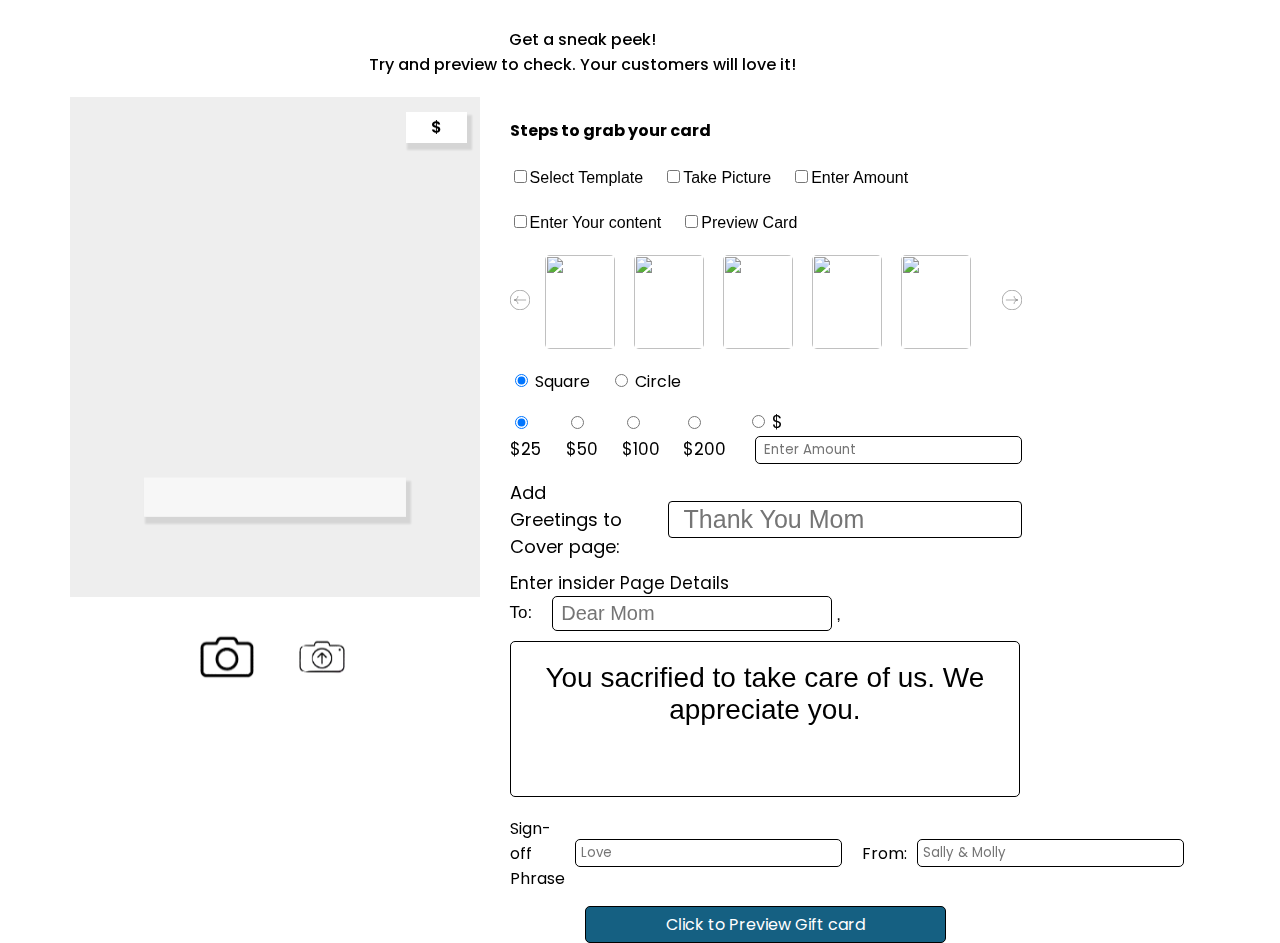
==== index.html @ 91e6f398 "steps checkboxes visibility improved" ====
<!DOCTYPE html>
<html lang="en">
  <head>
    <meta charset="UTF-8" />
    <meta name="viewport" content="width=device-width, initial-scale=1.0" />
    <title>Gift Card From</title>
    <link rel="stylesheet" type="text/css" href="./slick.css" />
    <link rel="stylesheet" type="text/css" href="slick-theme.css" />
    <script
      type="text/javascript"
      src="//code.jquery.com/jquery-1.11.0.min.js"
    ></script>
    <script
      type="text/javascript"
      src="//code.jquery.com/jquery-migrate-1.2.1.min.js"
    ></script>
    <script type="text/javascript" src="./slick.js"></script>
    <script src="https://cdn.jsdelivr.net/npm/heic2any/dist/heic2any.min.js"></script>
    <script>
      $(document).ready(function () {
        function initializeSlick() {
          if ($(window).width() < 750) {
            if (!$(".preview_cards_block").hasClass("slick-initialized")) {
              $(".preview_cards_block").slick({
                infinite: true,
                slidesToShow: 1,
                slidesToScroll: 1,
                arrows: true,
                prevArrow: `<span type='button' class='insta_prev_button insta_arrows'>
            <svg width="20" height="20" viewBox="0 0 56 56" fill="none" xmlns="http://www.w3.org/2000/svg">
              <circle cx="28" cy="28" r="27.5" stroke="#191919"/>
              <path d="M22.2502 18C22.2502 22 18.0002 28 12.0002 28C18.0002 28 22.2502 34 22.2502 38M44.002 28H12.5002" stroke="#191919" stroke-linecap="round"/>
            </svg></span>`,
                nextArrow: `<span type='button' class='insta_next_button insta_arrows'>
            <svg width="20" height="20" viewBox="0 0 56 56" fill="none" xmlns="http://www.w3.org/2000/svg">
              <circle cx="28" cy="28" r="27.5" stroke="#191919"/>
              <path d="M33.7518 18C33.7518 22 38.0018 28 44.0018 28C38.0018 28 33.7518 34 33.7518 38M12 28H43.5018" stroke="#191919" stroke-linecap="round"/>
            </svg></span>`,
              });
            }
          } else {
            if ($(".preview_cards_block").hasClass("slick-initialized")) {
              $(".preview_cards_block").slick("unslick"); // Destroys slick on desktop
            }
          }

          $(".gc-purchase-form-content_templates").slick({
            infinite: true,
            slidesToShow: 5,
            slidesToScroll: 1,
            arrows: true,
            prevArrow: `<span type='button' class='insta_prev_button insta_arrows'>
            <svg width="20" height="20" viewBox="0 0 56 56" fill="none" xmlns="http://www.w3.org/2000/svg">
              <circle cx="28" cy="28" r="27.5" stroke="#191919"/>
              <path d="M22.2502 18C22.2502 22 18.0002 28 12.0002 28C18.0002 28 22.2502 34 22.2502 38M44.002 28H12.5002" stroke="#191919" stroke-linecap="round"/>
            </svg></span>`,
            nextArrow: `<span type='button' class='insta_next_button insta_arrows'>
            <svg width="20" height="20" viewBox="0 0 56 56" fill="none" xmlns="http://www.w3.org/2000/svg">
              <circle cx="28" cy="28" r="27.5" stroke="#191919"/>
              <path d="M33.7518 18C33.7518 22 38.0018 28 44.0018 28C38.0018 28 33.7518 34 33.7518 38M12 28H43.5018" stroke="#191919" stroke-linecap="round"/>
            </svg></span>`,
            responsive: [
              {
                breakpoint: 1024,
                settings: {
                  slidesToShow: 4,
                },
              },
            ],
          });
        }

        // Initialize Slick slider
        initializeSlick();

        // Reinitialize slick on window resize
        $(window).on("resize", function () {
          initializeSlick();
        });

        document
          .querySelector(".gc-purchase-form-preview_button")
          .addEventListener("click", () => {
            document.querySelector(".preview_checkbox").checked = true;
            document.querySelector(".overlay").classList.remove("hidden");
            document.querySelector(".overlay").classList.add("show");
            document
              .querySelector(".preview_cards_block")
              .classList.remove("hide");
            document
              .querySelector(".preview_heading")
              .classList.remove("hidden");
            document
              .querySelector(".sc_button_block")
              .classList.remove("hidden");
            document
              .querySelector(".preview_frame_cross")
              .classList.remove("hidden");
            window.scrollTo({ top: 0, behavior: "smooth" });
            initializeSlick();
          });
      });
    </script>
    <link rel="stylesheet" href="https://use.typekit.net/oav4vym.css" />
    <link
      href="https://fonts.cdnfonts.com/css/simple-brush-script"
      rel="stylesheet"
    />
    <link rel="preconnect" href="https://fonts.googleapis.com" />
    <link rel="preconnect" href="https://fonts.gstatic.com" crossorigin />
    <link
      href="https://fonts.googleapis.com/css2?family=Poppins:ital,wght@0,100;0,200;0,300;0,400;0,500;0,600;0,700;0,800;0,900;1,100;1,200;1,300;1,400;1,500;1,600;1,700;1,800;1,900&display=swap"
      rel="stylesheet"
    />
    <style>
      * {
        font-family: "Poppins", sans-serif;
      }

      .gift-card-form-section {
        padding-top: 20px;
        padding-bottom: 20px;
      }

      .page-width {
        padding-inline: 50px;
        max-width: 1200px;
        margin-inline: auto;
      }

      @media screen and (min-width: 750px) {
        .gift-card-form-section {
          padding-top: 36px;
          padding-bottom: 36px;
        }

        .page-width {
          padding-inline: 30px;
        }
      }

      textarea {
        resize: none;
        outline: none;
        border: 1.5px solid #000;
      }

      input {
        outline: none;
        border: 1.5px solid #000;
      }

      input:focus:not(input[type="radio"], input[type="checkbox"]),
      textarea:focus {
        border: 1.5px solid #adaaaa;
        box-shadow: 2px 2px 2px 1px #adaaaa, -2px -2px 2px 1px #adaaaa;
        color: #156082;
      }

      img[src=""] {
        display: none;
      }

      .steps_checkboxes{
        display: flex;
        align-items: center;
        gap: 20px;
        margin-bottom: 20px;
        flex-wrap: wrap;
      }

      .steps_checkbox{
        accent-color: green;
        cursor: not-allowed; 
        pointer-events: none;
      }

      .main_heading,
      .preview_heading {
        text-align: center;
        margin-bottom: 20px;
        font-weight: 500;
      }

      .final_step_heading {
        text-align: center;
        margin-bottom: 20px;
        font-weight: 500;
        margin-top: 20px;
      }

      .preview_heading {
        position: relative;
        z-index: 6;
        margin-top: 20px;
      }

      #insider_text {
        width: 97%;
        border-radius: 5px;
        padding: 20px 6px 6px;
        font-family: "Simple Brush Script", sans-serif;
        font-size: 28px;
        text-align: center;
        margin-bottom: 12px;
      }

      .gc-purchase-form-preview_button_block,
      .sc_button_block {
        display: flex;
        align-items: center;
        justify-content: center;
      }

      .gc-purchase-form-preview_button,
      .sc-preview_button {
        display: flex;
        background: #156082;
        color: #ffffff;
        text-decoration: none;
        border-radius: 5px;
        border: 1px solid #000;
        padding: 5px 80px;
      }

      .gc-purchase-form-preview_button:hover,
      .sc-preview_button:hover {
        background: rgba(21, 96, 130, 0.5);
      }

      .test {
        font-family: "brush-script-std", sans-serif;
        font-weight: 400;
        font-style: normal;
      }

      .block-only {
        display: flex !important;
      }

      .camera_icon svg {
        cursor: pointer;
      }

      .camera_preview_block {
        width: 400px;
        height: 300px;
        border-radius: 5px;
        background: #eee;
      }

      .camera_preview_block video {
        max-height: 100%;
        max-width: 100%;
      }

      .camera_canvas_content_block {
        background: #eee;
        width: 400px;
        height: 300px;
        border-radius: 5px;
      }

      .camera_blocks_container {
        display: flex;
        column-gap: 2rem;
        justify-content: center;
      }

      #camera_picture img {
        width: 100%;
        height: 100%;
        object-fit: cover;
      }

      .capture_button_block {
        margin-top: 20px;
        display: flex;
        align-items: center;
        justify-content: center;
        width: 100%;
      }

      .gc-purchase-form-flex_conatiner {
        display: flex;
        align-items: start;
        gap: 30px;
      }

      .gc-purchase-form-img_conatiner,
      .pc_gc-purchase-form-img_conatiner,
      .gc-purchase-form-content_conatiner {
        width: 50%;
      }

      .gc-purchase-form-img_conatiner {
        width: 40%;
      }

      .pc_gc-purchase-form-img_conatiner {
        /* border: 15px solid;
        border-image-slice: 1;
        border-width: 15px;
        border-image-source: linear-gradient(
          45deg,
          #ff7f50,
          #ffd700,
          #32cd32,
          #ff4500
        ); */
        /* border-width: 15px;
        border-style: solid;
        border-image-source: url("https://cdn.shopify.com/s/files/1/0692/1620/7092/files/iStock-1156426253.jpg?v=1726571592");
        border-image-slice: 30 fill;
        border-image-repeat: round; */
        background-image: url("https://cdn.shopify.com/s/files/1/0692/1620/7092/files/iStock-1554537703.jpg?v=1726607821");
        background-size: cover;
        background-repeat: no-repeat;
        background-position: center center;
      }

      .gc-purchase-form-img_card_main_block {
        /* border: 15px solid;
        border-image-slice: 1;
        border-width: 15px;
        border-image-source: linear-gradient(
          45deg,
          #ff7f50,
          #ffd700,
          #32cd32,
          #ff4500
        ); */
        /* border-width: 15px;
        border-style: solid;
        border-image-source: url("https://cdn.shopify.com/s/files/1/0692/1620/7092/files/iStock-1156426253.jpg?v=1726571592");
        border-image-slice: 30 fill;
        border-image-repeat: round;
        display: flex;
        justify-content: center;
        align-items: center;
        padding: 0; */
        background-image: url("https://cdn.shopify.com/s/files/1/0692/1620/7092/files/iStock-1554537703.jpg?v=1726607821");
        background-size: cover;
        background-repeat: no-repeat;
        background-position: center center;
      }

      .gc-purchase-form-img_card_main_block,
      .pc_gc-purchase-form-img_card_main_block {
        position: relative;
        overflow: hidden;
      }

      .pc_gc-purchase-form-img_card_main_block {
        padding: 5px;
        box-shadow: -6px 7px 5px 4px rgba(0, 0, 0, 0.15),
          6px 7px 5px 4px rgba(0, 0, 0, 0.15);
      }

      .gc-purchase-form-img_card_main,
      .pc_gc-purchase-form-img_card_main {
        height: 400px;
      }

      .gc-purchase-form-img_card_main {
        height: 500px;
      }

      .gc-purchase-form-img_card_main_text,
      .pc_gc-purchase-form-img_card_main_text {
        position: absolute;
        right: 3%;
        top: 3%;
        font-weight: 600;
        padding: 3px 25px;
        background: #fff;
        box-shadow: 3px 5px 2px 2px rgba(0, 0, 0, 0.1);
      }

      .gc-purchase-form-img_card_main img.square,
      .pc_gc-purchase-form-img_card_main img.square {
        width: 71%;
        height: 46%;
        object-fit: fill;
        border-radius: 10px;
        /* border: 0.1px solid #eee; */
        position: absolute;
        top: 0%;
        left: 15%;
        aspect-ratio: 1/1;
      }

      .gc-purchase-form-img_card_main img.square,
      .gc-purchase-form-img_card_main img.circular {
        top: 23.5%;
      }

      .pc_gc-purchase-form-img_card_main img.square,
      .pc_gc-purchase-form-img_card_main img.circular {
        top: 23.5%;
      }

      .gc-purchase-form-img_card_main img.circular,
      .pc_gc-purchase-form-img_card_main img.circular {
        object-fit: fill;
        border-radius: 50%;
        border-color: #ff7f50;
        width: 75%;
        height: 55%;
        position: absolute;
        top: 0%;
        left: 22%;
      }

      .gc-purchase-form-img_card_main img.circular {
        top: 23.5%;
        width: 55%;
        height: 46%;
      }

      .greeting_message,
      .pc_greeting_message {
        font-size: 37px;
        width: 64%;
        text-wrap: wrap;
        text-align: center;
        position: absolute;
        top: 80%;
        left: 50%;
        transform: translate(-50%, -50%);
        white-space: normal;
        word-wrap: break-word;
        transition: transform 0.1s;
        font-family: "Simple Brush Script", sans-serif;
        text-shadow: 8px 8px 15px rgba(0, 0, 0, 0.5);
        box-shadow: 3px 5px 2px 2px rgba(0, 0, 0, 0.1);
        background: rgba(255, 255, 255, 0.5);
        min-height: 39px;
      }

      .pc_greeting_message {
        width: 70%;
      }

      .gc-purchase-form-img_card_icons_block {
        display: flex;
        align-items: start;
        gap: 25px;
        margin-top: 25px;
        justify-content: center;
      }

      .camera_icon,
      .video_icon,
      .file_upload_icon {
        width: 70px;
        height: 70px;
      }

      .file_upload_icon {
        position: relative;
      }

      .file_input {
        position: absolute;
        height: 70px;
        width: 70px;
        opacity: 0;
        cursor: pointer;
      }

      .camera_icon svg,
      .video_icon svg,
      .file_upload_icon svg {
        cursor: pointer;
      }

      .gc-purchase-form-content_templates {
        display: flex;
        align-items: center;
        gap: 15px;
        max-width: 100%;
        /* flex-wrap: wrap; */
        overflow-x: scroll;
        overflow-y: hidden;
        margin-bottom: 20px;
        scrollbar-width: none;
        -ms-overflow-style: none;
      }

      .gc-purchase-form-content_templates input[type="radio"] {
        display: none;
      }

      .gc-purchase-form-content_templates
        label
        .gc-purchase-form-content-templates-image {
        height: 94px;
        width: 70px;
      }

      .gc-purchase-form-content_templates
        label
        .gc-purchase-form-content-templates-image
        img {
        height: 100%;
        width: 100%;
        object-fit: fill;
        border-radius: 5px;
        cursor: pointer;
      }

      .gc-purchase-form-content_prices {
        display: flex;
        align-items: center;
        gap: 20px;
        margin-bottom: 15px;
      }

      .gc-purchase-image-ratio-inputs {
        display: flex;
        align-items: center;
        gap: 20px;
        margin-bottom: 15px;
      }

      .gc-purchase-form-content_price label,
      .insider_heading {
        font-size: 17px;
      }

      .dear_text {
        display: flex;
        align-items: center;
        gap: 20px;
        margin-bottom: 10px;
      }

      .dear_text span {
        font-size: 17px;
      }

      .dear_text_input input {
        font-family: "Simple Brush Script", sans-serif;
        font-size: 20px;
        padding: 5px 5px 5px 8px;
        border-radius: 5px;
        margin-right: 4px;
      }

      .gc_template_input_block input[type="radio"]:checked + label img {
        border: 1px solid rgb(255, 70, 70);
      }

      .other_price {
        margin-left: 8px;
        border-radius: 5px;
        padding: 3px 0 3px 8px;
      }

      #cover_greeting {
        border-radius: 4px;
        padding: 3px 15px 3px 15px;
        font-family: "Simple Brush Script", sans-serif;
        font-size: 25px;
      }

      .gc-purchase-form-content-greeting_heading {
        display: flex;
        align-items: center;
        gap: 30px;
        margin-bottom: 10px;
      }

      .gc-purchase-form-content-greeting_heading_head {
        font-size: 18px;
      }

      .hidden {
        display: none !important;
      }

      .show {
        display: flex;
      }

      .overlay {
        position: absolute;
        top: 0;
        left: 0;
        height: 200vh;
        width: 100dvw;
        background: rgba(255, 255, 255, 1);
        z-index: 5;
      }

      .camera_canvas_block {
        position: relative;
        z-index: 6;
      }

      .preview_cards_block {
        position: relative;
        z-index: 6;
        display: flex;
        align-items: start;
        gap: 40px;
        flex-wrap: wrap;
        /* justify-content: space-between; */
      }
      .preview_cards_block {
        height: 430px;
      }

      .preview_text_frame_content_block,
      .preview_frame_redeem_card_block {
        height: 100%;
      }

      .hide {
        z-index: -2;
        opacity: 0;
      }

      .preview_cards_block > div {
        max-width: 33.3%;
      }

      .preview_frame_cross {
        position: fixed;
        top: 2%;
        right: 5%;
        color: #000;
        cursor: pointer;
        width: fit-content;
        font-weight: 600;
        z-index: 7;
      }

      .sc_button_block,
      .sc-preview_button {
        z-index: 6;
        margin-top: 25px;
      }

      .preview_cards_block .pc_gc-purchase-form-img_card_main {
        width: fit-content;
        padding: 10px;
      }

      .preview_cards_block .pc_gc-purchase-form-img_conatiner {
        width: 29.75%;
      }

      .preview_text_frame_content {
        box-shadow: -6px 7px 5px 4px rgba(0, 0, 0, 0.15),
          6px 7px 5px 4px rgba(0, 0, 0, 0.15);
        margin: 10px;
        background: rgba(255, 255, 255, 0.7);
        padding: 5px;
      }

      .preview_text_frame_content_block {
        /* border: 0.5px solid #eee; */
        /* border: 15px solid;
        border-image-slice: 1;
        border-width: 15px;
        border-image-source: linear-gradient(
          45deg,
          #ff7f50,
          #ffd700,
          #32cd32,
          #ff4500
        ); */
        /* border-width: 15px;
        border-style: solid;
        border-image-source: url("https://cdn.shopify.com/s/files/1/0692/1620/7092/files/iStock-1156426253.jpg?v=1726571592");
        border-image-slice: 30 fill;
        border-image-repeat: round; */
        background: #eee;
        background-size: cover;
        background-repeat: no-repeat;
        background-position: center center;
        width: fit-content;
        width: 30%;
        border-radius: 5px;
        position: relative;
        display: flex;
        align-items: center;
        justify-content: start;
      }

      .preview_text_frame_content > div,
      span {
        font-family: "Simple Brush Script", sans-serif;
      }

      .preview_text_frame_dear_text {
        font-size: 22px;
        margin-top: 30px;
        margin-bottom: 20px;
      }

      .preview_text_frame_insider_text {
        font-size: 22px;
        margin-bottom: 20px;
      }

      .preview_text_frame_sign_off_text {
        font-size: 20px;
        text-align: center;
      }

      .preview_text_from_text_input {
        font-size: 20px;
        text-align: center;
        margin-bottom: 30px;
      }

      .preview_frame_redeem_card {
        padding: 10px;
        box-shadow: -6px 7px 5px 4px rgba(0, 0, 0, 0.15),
          6px 7px 5px 4px rgba(0, 0, 0, 0.15);
        margin: 20px 10px 10px;
        background: rgba(255, 255, 255, 0.7);
        padding: 5px;
        width: 100%;
      }

      .preview_frame_redeem_card_block {
        /* border: 0.5px solid #eee; */
        width: fit-content;
        /* border: 15px solid;
        border-image-slice: 1;
        border-width: 15px;
        border-image-source: linear-gradient(
          45deg,
          #ff7f50,
          #ffd700,
          #32cd32,
          #ff4500
        ); */
        /* border-width: 15px;
        border-style: solid;
        border-image-source: url("https://cdn.shopify.com/s/files/1/0692/1620/7092/files/iStock-1156426253.jpg?v=1726571592");
        border-image-slice: 30 fill;
        border-image-repeat: round; */
        width: 28%;
        background: #eee;
        background-size: cover;
        background-repeat: no-repeat;
        background-position: center center;
        position: relative;
        display: flex;
        align-items: center;
        justify-content: start;
      }

      .final_step_blocks {
        position: relative;
        z-index: 6;
        display: flex;
        flex-direction: column;
        gap: 20px;
      }

      .final_step_block_submit_button {
        width: 40%;
        margin-inline: auto;
        background: #156082;
        color: #ffffff;
        border-radius: 5px;
        border: 1px solid #000;
        padding: 5px 80px;
        cursor: pointer;
      }

      .final_step_block_submit_button:hover {
        background: rgba(21, 96, 130, 0.5);
      }

      .final_step_block {
        display: flex;
        align-items: center;
        gap: 50px;
      }

      .preview_frame_redeem_card_slogo img,
      .preview_frame_redeem_card_qr img {
        display: flex;
        margin-inline: auto;
      }

      .preview_frame_redeem_card_no {
        text-align: center;
      }

      .sign_off_block {
        display: flex;
        align-items: center;
        gap: 20px;
        margin-bottom: 15px;
      }

      .sign_off_phrase_block,
      .from_text {
        display: flex;
        align-items: center;
        gap: 10px;
      }

      .sign_off_heading {
        font-size: 16px;
      }

      #sign_off_text_input,
      #from_text_input {
        border-radius: 5px;
        padding: 3px 3px 3px 5px;
      }

      #gc-purchase-form {
        position: absolute;
        top: 3%;
        /* z-index: 1; */
        width: 80vw;
      }

      @media screen and (max-width: 750px) {
        .gc-purchase-form-flex_conatiner {
          flex-direction: column;
          gap: 35px;
        }

        .page-width {
          padding-inline: 30px;
        }

        .gc-purchase-form-img_conatiner,
        .pc_gc-purchase-form-img_conatiner,
        .gc-purchase-form-content_conatiner {
          width: 100%;
        }

        .camera_preview_block {
          height: 100%;
          width: 50%;
        }

        .camera_preview_block video {
          height: 100%;
          display: flex;
          align-items: center;
          justify-content: center;
          width: 100%;
        }

        .camera_canvas_content_block {
          height: 100%;
          width: 50%;
        }

        .preview_cards_block {
          /* flex-wrap: nowrap; */
          /* overflow: scroll; */
          display: block;
          gap: 0;
        }

        .preview_cards_block > div {
          /* width: 90vw;
          margin-inline: auto; */
          /* max-width: 90vw; */
        }

        .preview_text_frame_content {
          max-width: 382px;
        }

        .preview_frame_redeem_card {
          max-width: 436px;
          /* margin-left: 19px; */
        }

        .insta_prev_button {
          position: absolute;
          top: 38%;
          transform: translate(-50%, -50%);
          z-index: 7;
        }

        .insta_next_button {
          position: absolute;
          top: 38%;
          right: 0;
          transform: translate(-50%, -50%);
          z-index: 7;
        }

        .overlay {
          width: 130vw;
          height: 600vh;
        }

        .final_step_block_submit_button {
          width: fit-content;
        }

        .preview_cards_block > div {
          max-width: 100%;
        }

        #gc-purchase-form {
          width: 89dvw;
          left: 6%;
        }

        .sign_off_block,
        .gc-purchase-form-content_prices,
        .gc-purchase-form-content-greeting_heading {
          flex-wrap: wrap;
        }

        #insider_text {
          width: 85%;
        }

        .gc-purchase-form-img_conatiner {
          width: 93%;
        }

        .pc_gc-purchase-form-img_card_main {
          top: 2%;
        }

        .preview_frame_cross {
          font-size: 20px;
          top: 1%;
          right: 3%;
          font-weight: 700;
        }

        .greeting_message,
        .pc_greeting_message {
          left: 51%;
        }

        .pc_gc-purchase-form-img_card_main_block {
          max-width: 318px;
        }

        .gc-purchase-form-content_templates {
          overflow-x: visible;
          overflow-y: visible;
        }

        .gc-purchase-form-content_templates .insta_prev_button {
          top: 51%;
          z-index: 5;
        }

        .gc-purchase-form-content_templates .insta_next_button {
          top: 51%;
          right: -2%;
          z-index: 5;
        }

        .gc-purchase-form-preview_button {
          padding: 5px 30px;
          position: relative;
        }

        .preview_cards_block.slick-initialized.slick-slide,
        .slick-list,
        .slick-track,
        .slick-slide {
          height: 100%;
        }

        .preview_text_frame_content_block,
        .preview_frame_redeem_card_block {
          display: flex !important;
        }

        .preview_cards_block .insta_prev_button {
          top: 49%;
        }

        .preview_cards_block .insta_next_button {
          top: 49%;
          right: -7%;
        }

        .main_heading,
        .preview_heading {
          max-width: 80vw;
          margin-inline: auto;
        }

        .gc-purchase-form-img_card_main_block {
          max-width: 90vw;
        }

        .sc-preview_button {
          padding: 5px 30px;
        }

        .final_step_block_submit_button {
          padding: 5px 18px;
          position: relative;
          right: 5%;
        }

        .final_step_block {
          gap: 20px;
          flex-wrap: wrap;
        }
      }
    </style>
  </head>
  <body>
    <div class="overlay hidden"></div>
    <div class="preview_heading hidden">
      Send E-Gift Card - Make it personal
    </div>
    <section class="gift-card-form-section page-width">
      <div class="camera_canvas_block hidden">
        <div class="camera_blocks_container">
          <div class="camera_preview_block">
            <video id="camera_preview" autoplay muted></video>
          </div>
          <div class="block-only camera_canvas_content_block">
            <canvas id="camera_canvas" style="display: none"></canvas>
            <div id="camera_picture"></div>
          </div>
        </div>
        <div class="capture_button_block">
          <button id="capture_button">Capture Image</button>
        </div>
      </div>
      <div class="video_canvas_block"></div>
      <div class="preview_frame_cross hidden">X</div>
      <div class="preview_cards_block hide">
        <div class="pc_gc-purchase-form-img_conatiner">
          <div class="pc_gc-purchase-form-img_card_main_block">
            <div class="pc_gc-purchase-form-img_card_main">
              <img
                class="pc_gc-purchase-form-img_card_main_image square"
                src=""
                loading="lazy"
              />
              <div class="pc_greeting_message"></div>
            </div>
            <div class="pc_gc-purchase-form-img_card_main_text">$100</div>
          </div>
        </div>
        <div class="preview_text_frame_content_block">
          <div class="preview_text_frame_content">
            <div class="preview_text_frame_dear_text">
              <span class="preview_text_frame_dear_text_span"></span>,
            </div>
            <div class="preview_text_frame_insider_text"></div>
            <div class="preview_text_frame_sign_off_text"></div>
            <div class="preview_text_from_text_input"></div>
          </div>
          <div class="pc_gc-purchase-form-img_card_main_text">$100</div>
        </div>
        <div class="preview_frame_redeem_card_block">
          <div class="preview_frame_redeem_card">
            <div class="preview_frame_redeem_card_heading">
              Redeem E-Gift Voucher at:
            </div>
            <div class="preview_frame_redeem_card_slogo">
              <img src="./slogo1.png" loading="lazy" />
            </div>
            <div class="preview_frame_redeem_card_qr">
              <img src="./qr1.png" loading="lazy" />
            </div>
            <div class="preview_frame_redeem_card_no">No: xxxxxxxx</div>
          </div>
          <div class="pc_gc-purchase-form-img_card_main_text">$100</div>
        </div>
      </div>
      <div class="sc_button_block hidden">
        <a href="javascript:void(0)" class="sc-preview_button">Reset</a>
      </div>
      <div class="page-width">
        <form method="post" id="gc-purchase-form">
          <div class="main_heading">
            Get a sneak peek! <br />
            Try and preview to check. Your customers will love it!
          </div>
          <div class="final_step_blocks hidden">
            <div class="final_step_heading">
              One Final Step to send E-Gift Card
            </div>
            <div class="final_step_block">
              <div>Sender’s Email:</div>
              <input
                type="text"
                id="fs_sender_email"
                name="fs_sender_email"
                placeholder="harry@test.com"
              />
            </div>
            <div class="final_step_block">
              <div>Recipient's Email:</div>
              <input
                type="text"
                id="fs_recipient_email"
                name="fs_recipient_email"
                placeholder="aaron@test.com"
              />
            </div>
            <div class="final_step_block">
              <div>Delivery Date:</div>
              <input type="date" id="fs_del_date" name="fs_del_date" />
            </div>
            <div class="final_step_block">
              <div>Choose Delivery Method:</div>
              <select id="fs-shipping-method" name="fs-shipping-method">
                <option value="standard">Standard</option>
                <option value="expedited">Expedited</option>
                <option value="express">Express</option>
              </select>
            </div>
            <button type="submit" class="final_step_block_submit_button">
              Click to Confirm and Check out
            </button>
          </div>

          <div class="gc-purchase-form-flex_conatiner">
            <div class="gc-purchase-form-img_conatiner">
              <div class="gc-purchase-form-img_card_main_block">
                <div class="gc-purchase-form-img_card_main">
                  <img
                    class="gc-purchase-form-img_card_main_image square"
                    src=""
                    loading="lazy"
                  />
                  <div class="greeting_message"></div>
                </div>
                <div class="gc-purchase-form-img_card_main_text">$100</div>
              </div>
              <div class="gc-purchase-form-img_card_icons_block">
                <div class="camera_icon">
                  <svg
                    width="70"
                    height="70"
                    viewBox="0 0 79 59"
                    fill="none"
                    xmlns="http://www.w3.org/2000/svg"
                    xmlns:xlink="http://www.w3.org/1999/xlink"
                  >
                    <path fill="url(#a)" d="M0 0h79v59H0z" />
                    <defs>
                      <pattern
                        id="a"
                        patternContentUnits="objectBoundingBox"
                        width="1"
                        height="1"
                      >
                        <use xlink:href="#b" transform="scale(.01266 .01695)" />
                      </pattern>
                      <image
                        id="b"
                        width="79"
                        height="59"
                        xlink:href="[data-uri]"
                      />
                    </defs>
                  </svg>
                  <!-- <input type="file" accept="image/*;capture=camera"> -->
                </div>
                <div class="video_icon hidden">
                  <svg
                    width="70"
                    height="70"
                    viewBox="0 0 96 96"
                    fill="none"
                    xmlns="http://www.w3.org/2000/svg"
                    xmlns:xlink="http://www.w3.org/1999/xlink"
                  >
                    <rect width="96" height="96" fill="url(#pattern0_3_15)" />
                    <defs>
                      <pattern
                        id="pattern0_3_15"
                        patternContentUnits="objectBoundingBox"
                        width="1"
                        height="1"
                      >
                        <use
                          xlink:href="#image0_3_15"
                          transform="scale(0.0104167)"
                        />
                      </pattern>
                      <image
                        id="image0_3_15"
                        width="96"
                        height="96"
                        xlink:href="[data-uri]"
                      />
                    </defs>
                  </svg>
                  <!-- <input type="file" accept="video/*;capture=camcorder"> -->
                </div>
                <div class="file_upload_icon">
                  <input
                    class="file_input"
                    type="file"
                    accept="image/*, .heic"
                  />
                  <svg
                    width="70"
                    height="70"
                    viewBox="0 0 99 77"
                    fill="none"
                    xmlns="http://www.w3.org/2000/svg"
                    xmlns:xlink="http://www.w3.org/1999/xlink"
                  >
                    <rect width="99" height="77" fill="url(#pattern0_3_19)" />
                    <defs>
                      <pattern
                        id="pattern0_3_19"
                        patternContentUnits="objectBoundingBox"
                        width="1"
                        height="1"
                      >
                        <use
                          xlink:href="#image0_3_19"
                          transform="scale(0.010101 0.012987)"
                        />
                      </pattern>
                      <image
                        id="image0_3_19"
                        width="99"
                        height="77"
                        xlink:href="[data-uri]"
                      />
                    </defs>
                  </svg>
                  <!-- <input type="file"> -->
                </div>
              </div>
            </div>

            <div class="gc-purchase-form-content_conatiner">
              <div class="gc-purchase-form-steps-container">
                <div>
                  <h4>Steps to grab your card</h4>
                </div>
                <div class="steps_checkboxes">
                  <div><input type="checkbox" class="steps_checkbox template_checkbox" /><span>Select Template</span></div>
                  <div><input type="checkbox" class="steps_checkbox picture_checkbox" /><span>Take Picture</span></div>
                  <div><input type="checkbox" class="steps_checkbox price_checkbox" /><span>Enter Amount</span></div>
                  <div><input type="checkbox" class="steps_checkbox content_checkbox" /><span>Enter Your content</span></div>
                  <div><input type="checkbox" class="steps_checkbox preview_checkbox" /><span>Preview Card</span></div>
                </div>
              </div>
              <div class="gc-purchase-form-content_templates">
                <div class="gc_template_input_block">
                  <input
                    type="radio"
                    class="template_radio"
                    id="gach_temp"
                    name="gc_temp"
                    value="ganesha-template"
                    checked
                  />
                  <label for="gach_temp">
                    <div class="gc-purchase-form-content-templates-image">
                      <img
                        src="https://cdn.shopify.com/s/files/1/0692/1620/7092/files/iStock-1406511988.jpg?v=1726607822"
                        loading="lazy"
                      />
                    </div>
                  </label>
                </div>
                <div class="gc_template_input_block">
                  <input
                    type="radio"
                    class="template_radio"
                    id="gc_temp_1"
                    name="gc_temp"
                    value="you-rock-template"
                  />
                  <label for="gc_temp_1">
                    <div class="gc-purchase-form-content-templates-image">
                      <img
                        src="https://cdn.shopify.com/s/files/1/0692/1620/7092/files/iStock-2156156413.jpg?v=17266078223"
                        loading="lazy"
                      />
                    </div>
                  </label>
                </div>
                <div class="gc_template_input_block">
                  <input
                    type="radio"
                    class="template_radio"
                    id="gc_temp_2"
                    name="gc_temp"
                    value="you-rock-template"
                  />
                  <label for="gc_temp_2">
                    <div class="gc-purchase-form-content-templates-image">
                      <img
                        src="https://cdn.shopify.com/s/files/1/0692/1620/7092/files/iStock-1333162507.jpg?v=1726607822"
                        loading="lazy"
                        loading="lazy"
                      />
                    </div>
                  </label>
                </div>
                <div class="gc_template_input_block">
                  <input
                    type="radio"
                    class="template_radio"
                    id="gc_temp_3"
                    name="gc_temp"
                    value="you-rock-template"
                  />
                  <label for="gc_temp_3">
                    <div class="gc-purchase-form-content-templates-image">
                      <img
                        src="https://cdn.shopify.com/s/files/1/0692/1620/7092/files/iStock-1124684417.jpg?v=1726607822"
                        loading="lazy"
                        loading="lazy"
                      />
                    </div>
                  </label>
                </div>
                <div class="gc_template_input_block">
                  <input
                    type="radio"
                    class="template_radio"
                    id="gc_temp_4"
                    name="gc_temp"
                    value="you-rock-template"
                  />
                  <label for="gc_temp_4">
                    <div class="gc-purchase-form-content-templates-image">
                      <img
                        src="https://cdn.shopify.com/s/files/1/0692/1620/7092/files/iStock-1554537703.jpg?v=1726607821"
                        loading="lazy"
                        loading="lazy"
                      />
                    </div>
                  </label>
                </div>
                <div class="gc_template_input_block">
                  <input
                    type="radio"
                    class="template_radio"
                    id="gc_temp_5"
                    name="gc_temp"
                    value="you-rock-template"
                  />
                  <label for="gc_temp_5">
                    <div class="gc-purchase-form-content-templates-image">
                      <img
                        src="https://cdn.shopify.com/s/files/1/0692/1620/7092/files/iStock-2160992504.jpg?v=1726607823"
                        loading="lazy"
                        loading="lazy"
                      />
                    </div>
                  </label>
                </div>
                <div class="gc_template_input_block">
                  <input
                    type="radio"
                    class="template_radio"
                    id="gc_temp_6"
                    name="gc_temp"
                    value="you-rock-template"
                  />
                  <label for="gc_temp_6">
                    <div class="gc-purchase-form-content-templates-image">
                      <img
                        src="https://cdn.shopify.com/s/files/1/0692/1620/7092/files/iStock-1163556683.jpg?v=1726607823"
                        loading="lazy"
                        loading="lazy"
                      />
                    </div>
                  </label>
                </div>
                <div class="gc_template_input_block">
                  <input
                    type="radio"
                    class="template_radio"
                    id="gc_temp_7"
                    name="gc_temp"
                    value="you-rock-template"
                  />
                  <label for="gc_temp_7">
                    <div class="gc-purchase-form-content-templates-image">
                      <img
                        src="https://cdn.shopify.com/s/files/1/0692/1620/7092/files/iStock-177582348.jpg?v=1726607823"
                        loading="lazy"
                        loading="lazy"
                      />
                    </div>
                  </label>
                </div>
              </div>
              <div class="gc-purchase-image-ratio-inputs">
                <div class="gc-purchase-image-ratio-input">
                  <input
                    class="img_rat_radio"
                    type="radio"
                    id="imgrat"
                    name="imgrat"
                    value="square"
                    checked
                  />
                  <label for="imgrat">Square</label>
                </div>
                <div class="gc-purchase-image-ratio-input">
                  <input
                    class="img_rat_radio"
                    type="radio"
                    id="imgrat1"
                    name="imgrat"
                    value="circle"
                  />
                  <label for="imgrat1">Circle</label>
                </div>
              </div>
              <div class="gc-purchase-form-content_prices">
                <div class="gc-purchase-form-content_price">
                  <input
                    class="price_radio"
                    type="radio"
                    id="cprice1"
                    name="cprice"
                    value="25"
                    checked
                  />
                  <label for="cprice1">$25</label>
                </div>
                <div class="gc-purchase-form-content_price">
                  <input
                    class="price_radio"
                    type="radio"
                    id="cprice2"
                    name="cprice"
                    value="50"
                  />
                  <label for="cprice2">$50</label>
                </div>
                <div class="gc-purchase-form-content_price">
                  <input
                    class="price_radio"
                    type="radio"
                    id="cprice3"
                    name="cprice"
                    value="100"
                  />
                  <label for="cprice3">$100</label>
                </div>
                <div class="gc-purchase-form-content_price">
                  <input
                    class="price_radio"
                    type="radio"
                    id="cprice4"
                    name="cprice"
                    value="200"
                  />
                  <label for="cprice4">$200</label>
                </div>
                <div class="gc-purchase-form-content_price">
                  <input
                    class="price_radio custom_price_radio"
                    type="radio"
                    id="cprice5"
                    name="cprice"
                    value="0"
                  />
                  <label for="cprice5"
                    >$<input
                      type="text"
                      class="other_price"
                      id="other_price"
                      name="other_price"
                      placeholder="Enter Amount"
                  /></label>
                </div>
              </div>
              <div class="gc-purchase-form-content-greeting_heading">
                <div class="gc-purchase-form-content-greeting_heading_head">
                  Add Greetings to Cover page:
                </div>
                <input
                  type="text"
                  id="cover_greeting"
                  name="cover_greeting"
                  placeholder="Thank You Mom"
                />
              </div>
              <div class="gc-purchase-form-content-insider_page_deatils_block">
                <div class="insider_heading">Enter insider Page Details</div>
                <div class="dear_text">
                  <span>To:</span>
                  <div class="dear_text_input">
                    <input
                      type="text"
                      id="insider_detail"
                      name="insider_detail"
                      placeholder="Dear Mom"
                    /><span>,</span>
                  </div>
                </div>
              </div>
              <div>
                <textarea
                  id="insider_text"
                  name="insider_text"
                  rows="4"
                  cols="50"
                >
You sacrified to take care of us. We appreciate you.</textarea
                >
              </div>
              <div class="sign_off_block">
                <div class="sign_off_phrase_block">
                  <div class="sign_off_heading">Sign-off Phrase</div>
                  <input
                    type="text"
                    id="sign_off_text_input"
                    name="sign_off_text"
                    placeholder="Love"
                  />
                </div>
                <div class="from_text">
                  <div class="sign_off_heading">From:</div>
                  <input
                    type="text"
                    id="from_text_input"
                    name="from_text_input"
                    placeholder="Sally &amp; Molly"
                  />
                </div>
              </div>
              <div class="gc-purchase-form-preview_button_block">
                <a
                  href="javascript:void(0)"
                  class="gc-purchase-form-preview_button"
                  >Click to Preview Gift card</a
                >
              </div>
            </div>
          </div>
        </form>
      </div>
    </section>
    <script>
      document.addEventListener("DOMContentLoaded", (e) => {
        let mediaDevices = navigator.mediaDevices;
        let camPic = document.getElementById("camera_picture");
        let camPrev = document.getElementById("camera_preview");
        let camCanvas = document.getElementById("camera_canvas");

        // document.querySelector(".greeting_message").innerText =
        //   document.getElementById("cover_greeting").placeholder;
        // document.querySelector(".pc_greeting_message").innerText =
        //   document.getElementById("cover_greeting").placeholder;
        // document.querySelectorAll(".pc_greeting_message").forEach((gm) => {
        //   gm.innerText = document.getElementById("cover_greeting").placeholder;
        // });

        document.querySelector(".greeting_message").innerText = "";
        document.querySelector(".pc_greeting_message").innerText = "";
        document.querySelectorAll(".pc_greeting_message").forEach((gm) => {
          gm.innerText = "";
        });

        document.querySelector(".preview_text_frame_dear_text_span").innerText =
          document.getElementById("insider_detail").placeholder;

        document.querySelector(".preview_text_frame_insider_text").innerText =
          document.getElementById("insider_text").value;

        document.querySelector(".preview_text_frame_sign_off_text").innerText =
          document.getElementById("sign_off_text_input").placeholder;

        document.querySelector(".preview_text_from_text_input").innerText =
          document.getElementById("from_text_input").placeholder;

        document.getElementById("cover_greeting").addEventListener(
          "input",
          debounce((e) => {
            document.querySelector(".content_checkbox").checked = true;
            let mes = e.target.value;
            document.querySelector(".greeting_message").innerText = mes;
            document.querySelector(".pc_greeting_message").innerText = mes;
            document.querySelectorAll(".pc_greeting_message").forEach((gm) => {
              gm.innerText = mes;
            });
          }, 300)
        );

        document.getElementById("insider_detail").addEventListener(
          "input",
          debounce((e) => {
            document.querySelector(".content_checkbox").checked = true;
            let mes = e.target.value;
            document.querySelector(
              ".preview_text_frame_dear_text_span"
            ).innerText = mes;
          }, 300)
        );

        document.getElementById("insider_text").addEventListener(
          "input",
          debounce((e) => {
            document.querySelector(".content_checkbox").checked = true;
            let mes = e.target.value;
            document.querySelector(
              ".preview_text_frame_insider_text"
            ).innerText = mes;
          }, 300)
        );

        document.getElementById("sign_off_text_input").addEventListener(
          "input",
          debounce((e) => {
            document.querySelector(".content_checkbox").checked = true;
            let mes = e.target.value;
            document.querySelector(
              ".preview_text_frame_sign_off_text"
            ).innerText = mes;
          }, 300)
        );

        document.getElementById("from_text_input").addEventListener(
          "input",
          debounce((e) => {
            document.querySelector(".content_checkbox").checked = true;
            let mes = e.target.value;
            document.querySelector(".preview_text_from_text_input").innerText =
              mes;
          }, 300)
        );

        document.querySelectorAll(".img_rat_radio").forEach((irpr) => {
          irpr.addEventListener("change", () => {
            if (irpr.checked) {
              if (irpr.value == "circle") {
                if (
                  !document
                    .querySelector(".gc-purchase-form-img_card_main_image")
                    .classList.contains("circular")
                ) {
                  document
                    .querySelector(".gc-purchase-form-img_card_main_image")
                    .classList.add("circular");
                }
                if (
                  document
                    .querySelector(".gc-purchase-form-img_card_main_image")
                    .classList.contains("square")
                ) {
                  document
                    .querySelector(".gc-purchase-form-img_card_main_image")
                    .classList.remove("square");
                }
              } else {
                if (
                  !document
                    .querySelector(".gc-purchase-form-img_card_main_image")
                    .classList.contains("square")
                ) {
                  document
                    .querySelector(".gc-purchase-form-img_card_main_image")
                    .classList.add("square");
                }
                if (
                  document
                    .querySelector(".gc-purchase-form-img_card_main_image")
                    .classList.contains("circular")
                ) {
                  document
                    .querySelector(".gc-purchase-form-img_card_main_image")
                    .classList.remove("circular");
                }
              }
            }
          });
        });

        document.querySelectorAll(".img_rat_radio").forEach((irpr) => {
          if (irpr.checked) {
            if (irpr.value == "circle") {
              if (
                !document
                  .querySelector(".gc-purchase-form-img_card_main_image")
                  .classList.contains("circular")
              ) {
                document
                  .querySelector(".gc-purchase-form-img_card_main_image")
                  .classList.add("circular");
              }
              if (
                document
                  .querySelector(".gc-purchase-form-img_card_main_image")
                  .classList.contains("square")
              ) {
                document
                  .querySelector(".gc-purchase-form-img_card_main_image")
                  .classList.remove("square");
              }
            } else {
              if (
                !document
                  .querySelector(".gc-purchase-form-img_card_main_image")
                  .classList.contains("square")
              ) {
                document
                  .querySelector(".gc-purchase-form-img_card_main_image")
                  .classList.add("square");
              }
              if (
                document
                  .querySelector(".gc-purchase-form-img_card_main_image")
                  .classList.contains("circular")
              ) {
                document
                  .querySelector(".gc-purchase-form-img_card_main_image")
                  .classList.remove("circular");
              }
            }
          }
        });

        // function addRadioListener() {
        document.querySelectorAll(".template_radio").forEach((tr) => {
          tr.addEventListener("change", () => {
            document.querySelector(".template_checkbox").checked = true;
            document.querySelectorAll(".template_radio").forEach((tempr) => {
              if (tempr.checked) {
                // document.querySelector(
                //   ".gc-purchase-form-img_card_main img"
                // ).src = document.querySelector(
                //   ".gc_template_input_block input[type='radio']:checked + label img"
                // ).src;
                // document.querySelector(
                //   ".pc_gc-purchase-form-img_card_main img"
                // ).src = document.querySelector(
                //   ".gc_template_input_block input[type='radio']:checked + label img"
                // ).src;
                // document
                //   .querySelectorAll(".pc_gc-purchase-form-img_card_main img")
                //   .forEach((gi) => {
                //     gi.src = document.querySelector(
                //       ".gc_template_input_block input[type='radio']:checked + label img"
                //     ).src;
                //   });
                // document.querySelector(
                //   ".gc-purchase-form-img_card_main_block"
                // ).style.backgroundImage = `url(${
                //   document.querySelector(
                //     ".gc_template_input_block input[type='radio']:checked + label img"
                //   ).src
                // })`;
                document
                  .querySelectorAll(".gc-purchase-form-img_card_main_block")
                  .forEach((gcb) => {
                    gcb.style.backgroundImage = `url(${
                      document.querySelector(
                        ".gc_template_input_block input[type='radio']:checked + label img"
                      ).src
                    })`;
                  });
                // document.querySelector(
                //   ".pc_gc-purchase-form-img_conatiner"
                // ).style.backgroundImage = `url(${
                //   document.querySelector(
                //     ".gc_template_input_block input[type='radio']:checked + label img"
                //   ).src
                // })`;
                document
                  .querySelectorAll(".pc_gc-purchase-form-img_conatiner")
                  .forEach((gcb) => {
                    gcb.style.backgroundImage = `url(${
                      document.querySelector(
                        ".gc_template_input_block input[type='radio']:checked + label img"
                      ).src
                    })`;
                  });
                // document.querySelector(
                //   ".preview_text_frame_content_block"
                // ).style.backgroundImage = `url(${
                //   document.querySelector(
                //     ".gc_template_input_block input[type='radio']:checked + label img"
                //   ).src
                // })`;
                document
                  .querySelectorAll(".preview_text_frame_content_block")
                  .forEach((gcb) => {
                    gcb.style.backgroundImage = `url(${
                      document.querySelector(
                        ".gc_template_input_block input[type='radio']:checked + label img"
                      ).src
                    })`;
                  });
                // document.querySelector(
                //   ".preview_frame_redeem_card_block"
                // ).style.backgroundImage = `url(${
                //   document.querySelector(
                //     ".gc_template_input_block input[type='radio']:checked + label img"
                //   ).src
                // })`;
                document
                  .querySelectorAll(".preview_frame_redeem_card_block")
                  .forEach((gcb) => {
                    gcb.style.backgroundImage = `url(${
                      document.querySelector(
                        ".gc_template_input_block input[type='radio']:checked + label img"
                      ).src
                    })`;
                  });
              }
            });
          });
        });
        // }

        document.querySelectorAll(".price_radio").forEach((pr) => {
          pr.addEventListener("change", () => {
            document.querySelector(".price_checkbox").checked = true;
            document.querySelectorAll(".price_radio").forEach((prir) => {
              if (prir.checked) {
                document.querySelector(
                  ".gc-purchase-form-img_card_main_text"
                ).innerText = "$" + prir.value;
                document.querySelector(
                  ".pc_gc-purchase-form-img_card_main_text"
                ).innerText = "$" + prir.value;
                document
                  .querySelectorAll(".pc_gc-purchase-form-img_card_main_text")
                  .forEach((pt) => {
                    pt.innerText = "$" + prir.value;
                  });
              }
            });
          });
        });

        // document.querySelectorAll(".price_radio").forEach((pr) => {
        //   if (pr.checked) {
        //     document.querySelector(
        //       ".gc-purchase-form-img_card_main_text"
        //     ).innerText = "$" + pr.value;
        //     document.querySelector(
        //       ".gc-purchase-form-img_card_main_text"
        //     ).innerText = "$" + pr.value;
        //     document
        //       .querySelectorAll(".pc_gc-purchase-form-img_card_main_text")
        //       .forEach((pt) => {
        //         pt.innerText = "$" + pr.value;
        //       });
        //   }
        // });

        document.querySelector(
          ".gc-purchase-form-img_card_main_text"
        ).innerText = "$";
        document.querySelector(
          ".gc-purchase-form-img_card_main_text"
        ).innerText = "$";
        document
          .querySelectorAll(".pc_gc-purchase-form-img_card_main_text")
          .forEach((pt) => {
            pt.innerText = "$";
          });

        function debounce(func, delay) {
          let debounceTimer;
          return function (...args) {
            const context = this;
            clearTimeout(debounceTimer);
            debounceTimer = setTimeout(() => func.apply(context, args), delay);
          };
        }

        document.querySelector(".other_price").addEventListener(
          "input",
          debounce((e) => {
            let val = e.target.value;
            let customPriceRadio = document.querySelector(
              ".custom_price_radio"
            );
            customPriceRadio.value = val;
            customPriceRadio.checked = true;
            let event = new Event("change", { bubbles: true });
            customPriceRadio.dispatchEvent(event);
          }, 300)
        );

        document.querySelector(
          ".gc-purchase-form-img_card_main_block"
        ).style.background = "#eee";
        document.querySelector(
          ".pc_gc-purchase-form-img_conatiner"
        ).style.background = "#eee";
        document.querySelector(
          ".preview_text_frame_content_block"
        ).style.background = "#eee";
        document.querySelector(
          ".preview_frame_redeem_card_block"
        ).style.background = "#eee";

        // addRadioListener();

        // document.querySelectorAll(".template_radio").forEach((tempr) => {
        // if (tempr.checked) {
        // document.querySelector(".gc-purchase-form-img_card_main img").src =
        //   document.querySelector(
        //     ".gc_template_input_block input[type='radio']:checked + label img"
        //   ).src;
        // document.querySelector(
        //   ".pc_gc-purchase-form-img_card_main img"
        // ).src = document.querySelector(
        //   ".gc_template_input_block input[type='radio']:checked + label img"
        // ).src;
        // document
        //   .querySelectorAll(".pc_gc-purchase-form-img_card_main img")
        //   .forEach((gi) => {
        //     gi.src = document.querySelector(
        //       ".gc_template_input_block input[type='radio']:checked + label img"
        //     ).src;
        //   });
        //     document.querySelector(
        //       ".gc-purchase-form-img_card_main_block"
        //     ).style.backgroundImage = `url(${
        //       document.querySelector(
        //         ".gc_template_input_block input[type='radio']:checked + label img"
        //       ).src
        //     })`;
        //     document.querySelector(
        //       ".pc_gc-purchase-form-img_conatiner"
        //     ).style.backgroundImage = `url(${
        //       document.querySelector(
        //         ".gc_template_input_block input[type='radio']:checked + label img"
        //       ).src
        //     })`;
        //     document.querySelector(
        //       ".preview_text_frame_content_block"
        //     ).style.backgroundImage = `url(${
        //       document.querySelector(
        //         ".gc_template_input_block input[type='radio']:checked + label img"
        //       ).src
        //     })`;
        //     document.querySelector(
        //       ".preview_frame_redeem_card_block"
        //     ).style.backgroundImage = `url(${
        //       document.querySelector(
        //         ".gc_template_input_block input[type='radio']:checked + label img"
        //       ).src
        //     })`;
        //   }
        // });

        document
          .querySelector(".sc-preview_button")
          .addEventListener("click", () => {
            // document
            //   .querySelector(".sc-preview_button")
            //   .classList.add("hidden");
            // document
            //   .querySelector(".final_step_blocks")
            //   .classList.remove("hidden");
            // document.querySelector(".final_step_blocks").classList.add("show");
            // document
            //   .querySelector(".preview_cards_block")
            //   .classList.add("hide");
            // document
            //   .querySelector(".preview_frame_cross")
            //   .classList.add("hidden");
            // document.querySelector(".preview_heading").classList.add("hidden");
            location.reload();
          });

        document
          .querySelector(".preview_frame_cross")
          .addEventListener("click", () => {
            document.querySelector(".overlay").classList.add("hidden");
            document.querySelector(".overlay").classList.remove("show");
            document
              .querySelector(".preview_cards_block")
              .classList.add("hide");
            document.querySelector(".preview_heading").classList.add("hidden");
            document.querySelector(".sc_button_block").classList.add("hidden");
            document
              .querySelector(".preview_frame_cross")
              .classList.add("hidden");
            if (
              !document
                .querySelector(".final_step_blocks")
                .classList.contains("hidden")
            ) {
              document
                .querySelector(".final_step_blocks")
                .classList.add("hidden");
            }
          });

        document
          .querySelector(".camera_icon svg")
          .addEventListener("click", () => {
            document.querySelector(".picture_checkbox").checked = true;
            mediaDevices
              .getUserMedia({
                video: true,
                audio: false,
              })
              .then((stream) => {
                camPrev.srcObject = stream;
                camPrev.addEventListener("loadedmetadata", () => {
                  camPrev.play();
                });
              })
              .catch((err) => {
                console.log(err.message);
                alert(err.message);
              });
            document.querySelector(".overlay").classList.remove("hidden");
            document.querySelector(".overlay").classList.add("show");
            document
              .querySelector(".camera_canvas_block")
              .classList.remove("hidden");
            window.scrollTo({ top: 0, behavior: "smooth" });
          });

        document
          .querySelector(".video_icon svg")
          .addEventListener("click", () => {
            mediaDevices
              .getUserMedia({
                video: true,
                audio: false,
              })
              .then((stream) => {
                camPrev.srcObject = stream;
                camPrev.addEventListener("loadedmetadata", () => {
                  camPrev.play();
                });
              })
              .catch((err) => {
                console.log(err.message);
                alert(err.message);
              });
            document.querySelector(".overlay").classList.remove("hidden");
            document.querySelector(".overlay").classList.add("show");
            document
              .querySelector(".camera_canvas_block")
              .classList.remove("hidden");
          });

        document
          .querySelector(".file_input")
          .addEventListener("change", function (event) {
            let file = event.target.files[0];
            if (file && file.type === "image/heic") {
              heic2any({
                blob: file,
                toType: "image/jpeg",
              })
                .then((convertedBlob) => {
                  let imgSrc = URL.createObjectURL(convertedBlob);
                  document.querySelector(
                    ".pc_gc-purchase-form-img_card_main img"
                  ).src = imgSrc;
                })
                .catch((error) =>
                  console.log("Error converting HEIC file:", error)
                );
            }
            if (file && file.type.startsWith("image/")) {
              let reader = new FileReader();

              reader.onload = function (e) {
                let imgSrc = e.target.result;
                document.querySelector(
                  ".gc-purchase-form-img_card_main img"
                ).src = imgSrc;
                document.querySelector(
                  ".pc_gc-purchase-form-img_card_main img"
                ).src = imgSrc;
              };

              reader.readAsDataURL(file);
            }
          });

        document
          .getElementById("capture_button")
          .addEventListener("click", () => {
            let context = camCanvas.getContext("2d");
            camCanvas.width = camPrev.videoWidth;
            camCanvas.height = camPrev.videoHeight;
            context.drawImage(camPrev, 0, 0, camCanvas.width, camCanvas.height);

            // Create an image element from the canvas
            let img = document.createElement("img");
            img.src = camCanvas.toDataURL("image/png");
            camPic.innerHTML = "";
            camPic.appendChild(img);
            document.querySelector(".gc-purchase-form-img_card_main img").src =
              img.src;
            document.querySelector(
              ".pc_gc-purchase-form-img_card_main img"
            ).src = img.src;

            document
              .querySelector(".camera_canvas_block")
              .classList.add("hidden");
            document.querySelector(".overlay").classList.remove("show");
            document.querySelector(".overlay").classList.add("hidden");
          });
      });
    </script>
  </body>
</html>
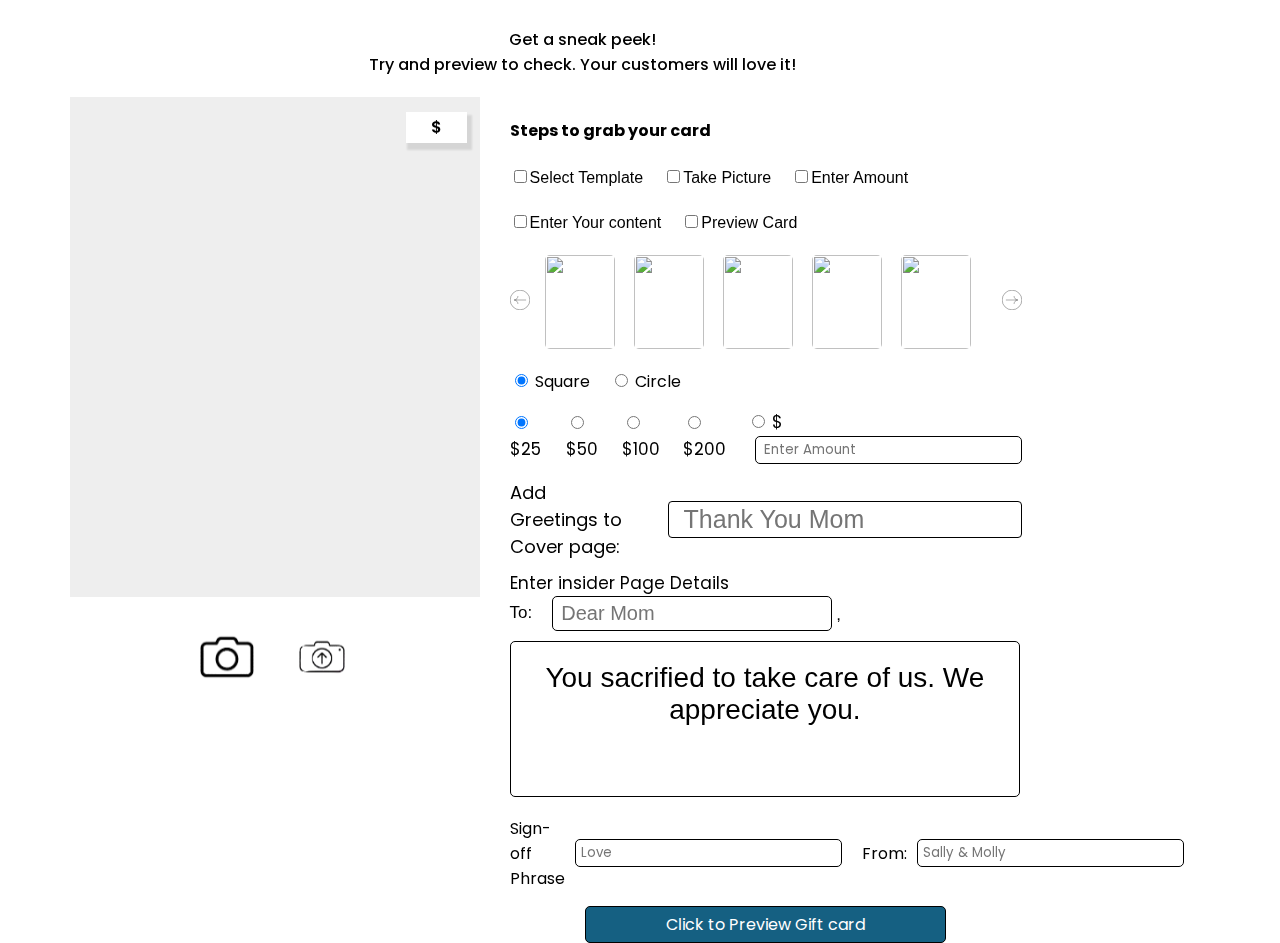
==== commit 89c786dd: "text color and content width adjusted" ====
--- a/index.html
+++ b/index.html
@@ -161,7 +161,7 @@
         display: none;
       }
 
-      .steps_checkboxes{
+      .steps_checkboxes {
         display: flex;
         align-items: center;
         gap: 20px;
@@ -169,9 +169,9 @@
         flex-wrap: wrap;
       }
 
-      .steps_checkbox{
+      .steps_checkbox {
         accent-color: green;
-        cursor: not-allowed; 
+        cursor: not-allowed;
         pointer-events: none;
       }
 
@@ -379,20 +379,20 @@
 
       .gc-purchase-form-img_card_main img.square,
       .pc_gc-purchase-form-img_card_main img.square {
-        width: 71%;
-        height: 46%;
+        width: 80%;
+        height: 59%;
         object-fit: fill;
         border-radius: 10px;
         /* border: 0.1px solid #eee; */
         position: absolute;
         top: 0%;
-        left: 15%;
+        left: 9.5%;
         aspect-ratio: 1/1;
       }
 
       .gc-purchase-form-img_card_main img.square,
       .gc-purchase-form-img_card_main img.circular {
-        top: 23.5%;
+        top: 11.5%;
       }
 
       .pc_gc-purchase-form-img_card_main img.square,
@@ -409,13 +409,13 @@
         height: 55%;
         position: absolute;
         top: 0%;
-        left: 22%;
+        left: 16%;
       }
 
       .gc-purchase-form-img_card_main img.circular {
-        top: 23.5%;
-        width: 55%;
-        height: 46%;
+        top: 11.5%;
+        width: 68%;
+        height: 63%;
       }
 
       .greeting_message,
@@ -433,9 +433,10 @@
         transition: transform 0.1s;
         font-family: "Simple Brush Script", sans-serif;
         text-shadow: 8px 8px 15px rgba(0, 0, 0, 0.5);
-        box-shadow: 3px 5px 2px 2px rgba(0, 0, 0, 0.1);
-        background: rgba(255, 255, 255, 0.5);
+        /* box-shadow: 3px 5px 2px 2px rgba(0, 0, 0, 0.1); */
+        /* background: rgba(255, 255, 255, 0.5); */
         min-height: 39px;
+        color: #000;
       }
 
       .pc_greeting_message {
@@ -658,6 +659,8 @@
         margin: 10px;
         background: rgba(255, 255, 255, 0.7);
         padding: 5px;
+        /* min-width: 321.6px;
+        min-height: 230.4px; */
       }
 
       .preview_text_frame_content_block {
@@ -875,6 +878,7 @@
 
         .preview_text_frame_content {
           max-width: 382px;
+          min-width: 284px;
         }
 
         .preview_frame_redeem_card {
@@ -1082,7 +1086,7 @@
         </div>
       </div>
       <div class="sc_button_block hidden">
-        <a href="javascript:void(0)" class="sc-preview_button">Reset</a>
+        <a href="javascript:void(0)" class="sc-preview_button">Edit</a>
       </div>
       <div class="page-width">
         <form method="post" id="gc-purchase-form">
@@ -1250,11 +1254,36 @@
                   <h4>Steps to grab your card</h4>
                 </div>
                 <div class="steps_checkboxes">
-                  <div><input type="checkbox" class="steps_checkbox template_checkbox" /><span>Select Template</span></div>
-                  <div><input type="checkbox" class="steps_checkbox picture_checkbox" /><span>Take Picture</span></div>
-                  <div><input type="checkbox" class="steps_checkbox price_checkbox" /><span>Enter Amount</span></div>
-                  <div><input type="checkbox" class="steps_checkbox content_checkbox" /><span>Enter Your content</span></div>
-                  <div><input type="checkbox" class="steps_checkbox preview_checkbox" /><span>Preview Card</span></div>
+                  <div>
+                    <input
+                      type="checkbox"
+                      class="steps_checkbox template_checkbox"
+                    /><span>Select Template</span>
+                  </div>
+                  <div>
+                    <input
+                      type="checkbox"
+                      class="steps_checkbox picture_checkbox"
+                    /><span>Take Picture</span>
+                  </div>
+                  <div>
+                    <input
+                      type="checkbox"
+                      class="steps_checkbox price_checkbox"
+                    /><span>Enter Amount</span>
+                  </div>
+                  <div>
+                    <input
+                      type="checkbox"
+                      class="steps_checkbox content_checkbox"
+                    /><span>Enter Your content</span>
+                  </div>
+                  <div>
+                    <input
+                      type="checkbox"
+                      class="steps_checkbox preview_checkbox"
+                    /><span>Preview Card</span>
+                  </div>
                 </div>
               </div>
               <div class="gc-purchase-form-content_templates">
@@ -1977,7 +2006,25 @@
             //   .querySelector(".preview_frame_cross")
             //   .classList.add("hidden");
             // document.querySelector(".preview_heading").classList.add("hidden");
-            location.reload();
+            document.querySelector(".overlay").classList.add("hidden");
+            document.querySelector(".overlay").classList.remove("show");
+            document
+              .querySelector(".preview_cards_block")
+              .classList.add("hide");
+            document.querySelector(".preview_heading").classList.add("hidden");
+            document.querySelector(".sc_button_block").classList.add("hidden");
+            document
+              .querySelector(".preview_frame_cross")
+              .classList.add("hidden");
+            if (
+              !document
+                .querySelector(".final_step_blocks")
+                .classList.contains("hidden")
+            ) {
+              document
+                .querySelector(".final_step_blocks")
+                .classList.add("hidden");
+            }
           });
 
         document
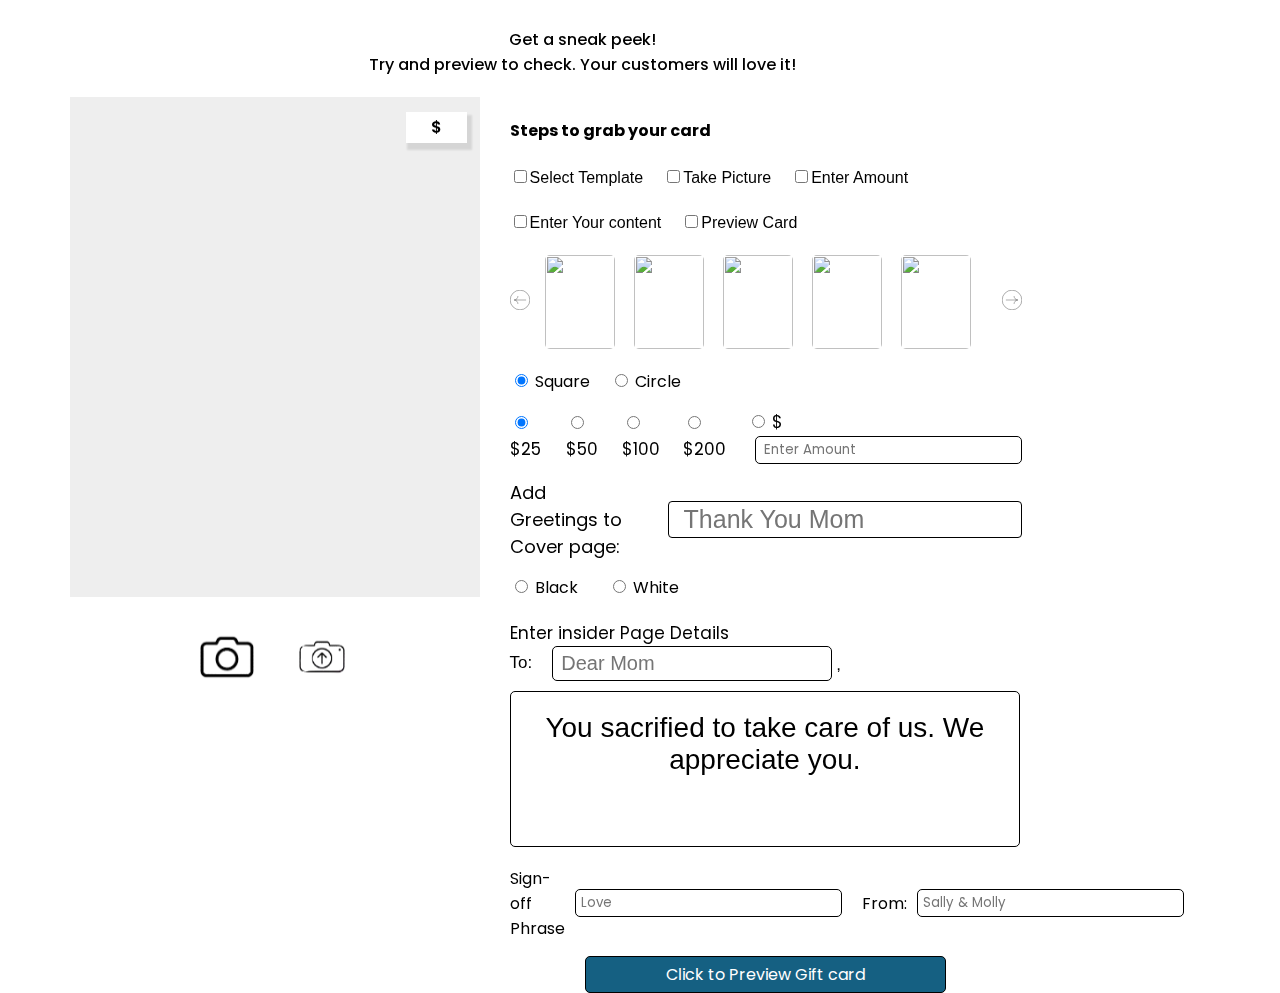
==== commit caf157b6: "camera side change added" ====
--- a/index.html
+++ b/index.html
@@ -281,10 +281,22 @@
         width: 100%;
       }
 
+      .change_camera {
+        display: none;
+      }
+
       .gc-purchase-form-flex_conatiner {
         display: flex;
         align-items: start;
         gap: 30px;
+      }
+
+      .greeting_color_radios {
+        display: flex;
+        align-items: center;
+        gap: 30px;
+        margin-bottom: 20px;
+        margin-top: 15px;
       }
 
       .gc-purchase-form-img_conatiner,
@@ -397,7 +409,7 @@
 
       .pc_gc-purchase-form-img_card_main img.square,
       .pc_gc-purchase-form-img_card_main img.circular {
-        top: 23.5%;
+        top: 12.5%;
       }
 
       .gc-purchase-form-img_card_main img.circular,
@@ -410,6 +422,13 @@
         position: absolute;
         top: 0%;
         left: 16%;
+      }
+
+      .pc_gc-purchase-form-img_card_main img.circular {
+        width: 78%;
+        height: 57%;
+        top: 14.5%;
+        left: 11%;
       }
 
       .gc-purchase-form-img_card_main img.circular {
@@ -628,7 +647,7 @@
       }
 
       .preview_frame_cross {
-        position: fixed;
+        position: absolute;
         top: 2%;
         right: 5%;
         color: #000;
@@ -860,7 +879,7 @@
 
         .camera_canvas_content_block {
           height: 100%;
-          width: 50%;
+          width: 100%;
         }
 
         .preview_cards_block {
@@ -930,7 +949,7 @@
         }
 
         .gc-purchase-form-img_conatiner {
-          width: 93%;
+          width: 95%;
         }
 
         .pc_gc-purchase-form-img_card_main {
@@ -1018,6 +1037,27 @@
         .final_step_block {
           gap: 20px;
           flex-wrap: wrap;
+        }
+
+        .gc-purchase-form-img_card_main img.circular {
+          height: 59%;
+        }
+
+        .camera_blocks_container {
+          flex-direction: column;
+          row-gap: 20px;
+        }
+
+        .camera_preview_block {
+          width: 100%;
+        }
+
+        .capture_button_block {
+          gap: 30px;
+        }
+
+        .change_camera {
+          display: flex;
         }
       }
     </style>
@@ -1040,6 +1080,7 @@
         </div>
         <div class="capture_button_block">
           <button id="capture_button">Capture Image</button>
+          <button class="change_camera">Change Side</button>
         </div>
       </div>
       <div class="video_canvas_block"></div>
@@ -1525,6 +1566,28 @@
                   placeholder="Thank You Mom"
                 />
               </div>
+              <div class="greeting_color_radios">
+                <div class="greeting_color_radio_block">
+                  <input
+                    class="greeting_color_radio"
+                    type="radio"
+                    id="gcr"
+                    name="gcrs"
+                    value="black"
+                  />
+                  <label for="gcr">Black</label>
+                </div>
+                <div class="greeting_color_radio_block">
+                  <input
+                    class="greeting_color_radio"
+                    type="radio"
+                    id="gcr1"
+                    name="gcrs"
+                    value="white"
+                  />
+                  <label for="gcr1">White</label>
+                </div>
+              </div>
               <div class="gc-purchase-form-content-insider_page_deatils_block">
                 <div class="insider_heading">Enter insider Page Details</div>
                 <div class="dear_text">
@@ -1583,6 +1646,13 @@
     </section>
     <script>
       document.addEventListener("DOMContentLoaded", (e) => {
+        let useBackCamera = false;
+        document
+          .querySelector(".change_camera")
+          .addEventListener("click", () => {
+            useBackCamera = !useBackCamera;
+            startCamera();
+          });
         let mediaDevices = navigator.mediaDevices;
         let camPic = document.getElementById("camera_picture");
         let camPrev = document.getElementById("camera_preview");
@@ -1692,6 +1762,24 @@
                     .querySelector(".gc-purchase-form-img_card_main_image")
                     .classList.remove("square");
                 }
+                if (
+                  !document
+                    .querySelector(".pc_gc-purchase-form-img_card_main_image")
+                    .classList.contains("circular")
+                ) {
+                  document
+                    .querySelector(".pc_gc-purchase-form-img_card_main_image")
+                    .classList.add("circular");
+                }
+                if (
+                  document
+                    .querySelector(".pc_gc-purchase-form-img_card_main_image")
+                    .classList.contains("square")
+                ) {
+                  document
+                    .querySelector(".pc_gc-purchase-form-img_card_main_image")
+                    .classList.remove("square");
+                }
               } else {
                 if (
                   !document
@@ -1709,6 +1797,24 @@
                 ) {
                   document
                     .querySelector(".gc-purchase-form-img_card_main_image")
+                    .classList.remove("circular");
+                }
+                if (
+                  !document
+                    .querySelector(".pc_gc-purchase-form-img_card_main_image")
+                    .classList.contains("square")
+                ) {
+                  document
+                    .querySelector(".pc_gc-purchase-form-img_card_main_image")
+                    .classList.add("square");
+                }
+                if (
+                  document
+                    .querySelector(".pc_gc-purchase-form-img_card_main_image")
+                    .classList.contains("circular")
+                ) {
+                  document
+                    .querySelector(".pc_gc-purchase-form-img_card_main_image")
                     .classList.remove("circular");
                 }
               }
@@ -1853,6 +1959,20 @@
         });
         // }
 
+        document.querySelectorAll(".greeting_color_radio").forEach((cr) => {
+          cr.addEventListener("change", () => {
+            if (cr.checked) {
+              if (cr.value == "black") {
+                document.querySelector(".greeting_message").style.color =
+                  "#000";
+              } else {
+                document.querySelector(".greeting_message").style.color =
+                  "#fff";
+              }
+            }
+          });
+        });
+
         document.querySelectorAll(".price_radio").forEach((pr) => {
           pr.addEventListener("change", () => {
             document.querySelector(".price_checkbox").checked = true;
@@ -2051,15 +2171,65 @@
             }
           });
 
+        function startCamera() {
+          const facingMode = useBackCamera ? "environment" : "user";
+
+          const constraints = {
+            video: {
+              facingMode: { ideal: facingMode },
+            },
+            audio: false,
+          };
+
+          navigator.mediaDevices
+            .getUserMedia(constraints)
+            .then((stream) => {
+              const camPrev = document.querySelector("#camPrev");
+              camPrev.srcObject = stream;
+              camPrev.addEventListener("loadedmetadata", () => {
+                camPrev.play();
+              });
+            })
+            .catch((err) => {
+              console.log(err.message);
+              alert(err.message);
+            });
+
+          document.querySelector(".overlay").classList.remove("hidden");
+          document.querySelector(".overlay").classList.add("show");
+          document
+            .querySelector(".camera_canvas_block")
+            .classList.remove("hidden");
+          window.scrollTo({ top: 0, behavior: "smooth" });
+        }
+
         document
           .querySelector(".camera_icon svg")
           .addEventListener("click", () => {
             document.querySelector(".picture_checkbox").checked = true;
+            const constraints = {
+              video: {
+                facingMode: { ideal: "environment" },
+              },
+              audio: false,
+            };
+            // mediaDevices
+            //   .getUserMedia({
+            //     video: true,
+            //     audio: false,
+            //   })
+            //   .then((stream) => {
+            //     camPrev.srcObject = stream;
+            //     camPrev.addEventListener("loadedmetadata", () => {
+            //       camPrev.play();
+            //     });
+            //   })
+            //   .catch((err) => {
+            //     console.log(err.message);
+            //     alert(err.message);
+            //   });
             mediaDevices
-              .getUserMedia({
-                video: true,
-                audio: false,
-              })
+              .getUserMedia(constraints)
               .then((stream) => {
                 camPrev.srcObject = stream;
                 camPrev.addEventListener("loadedmetadata", () => {
